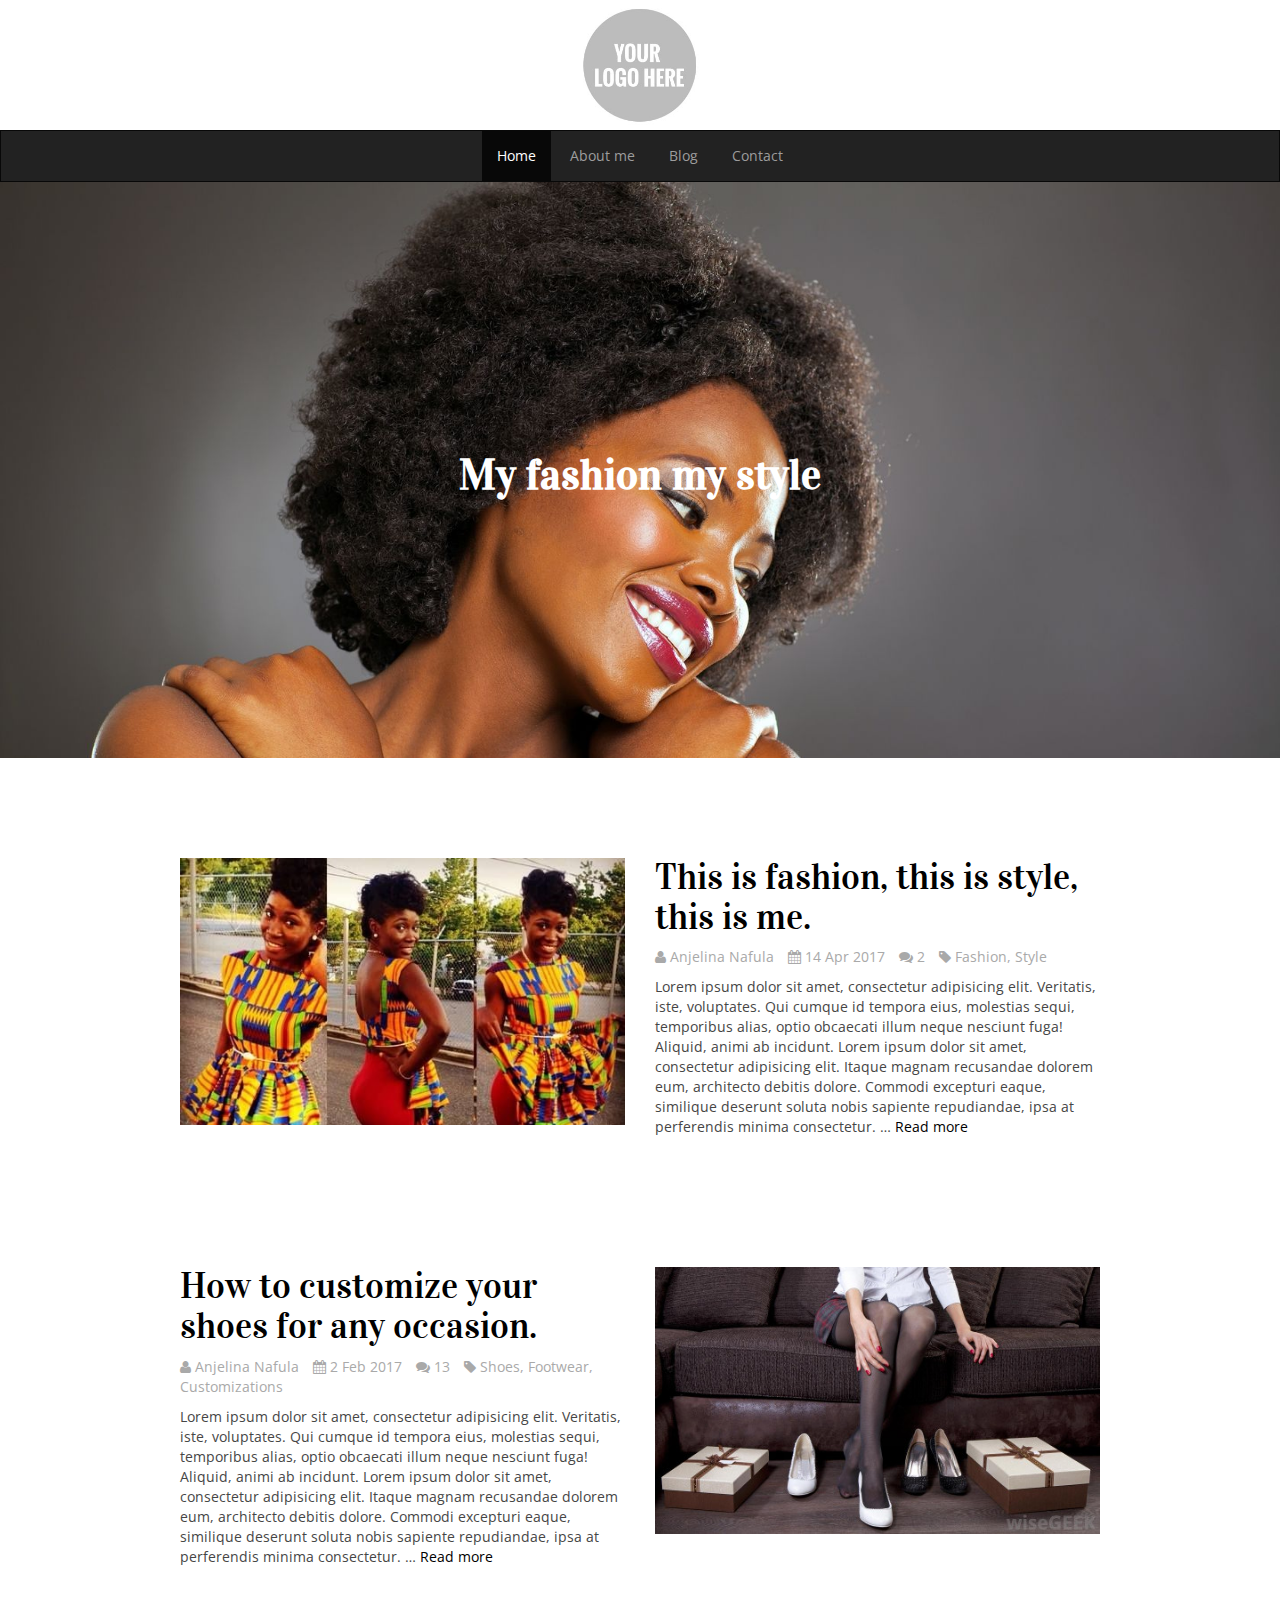
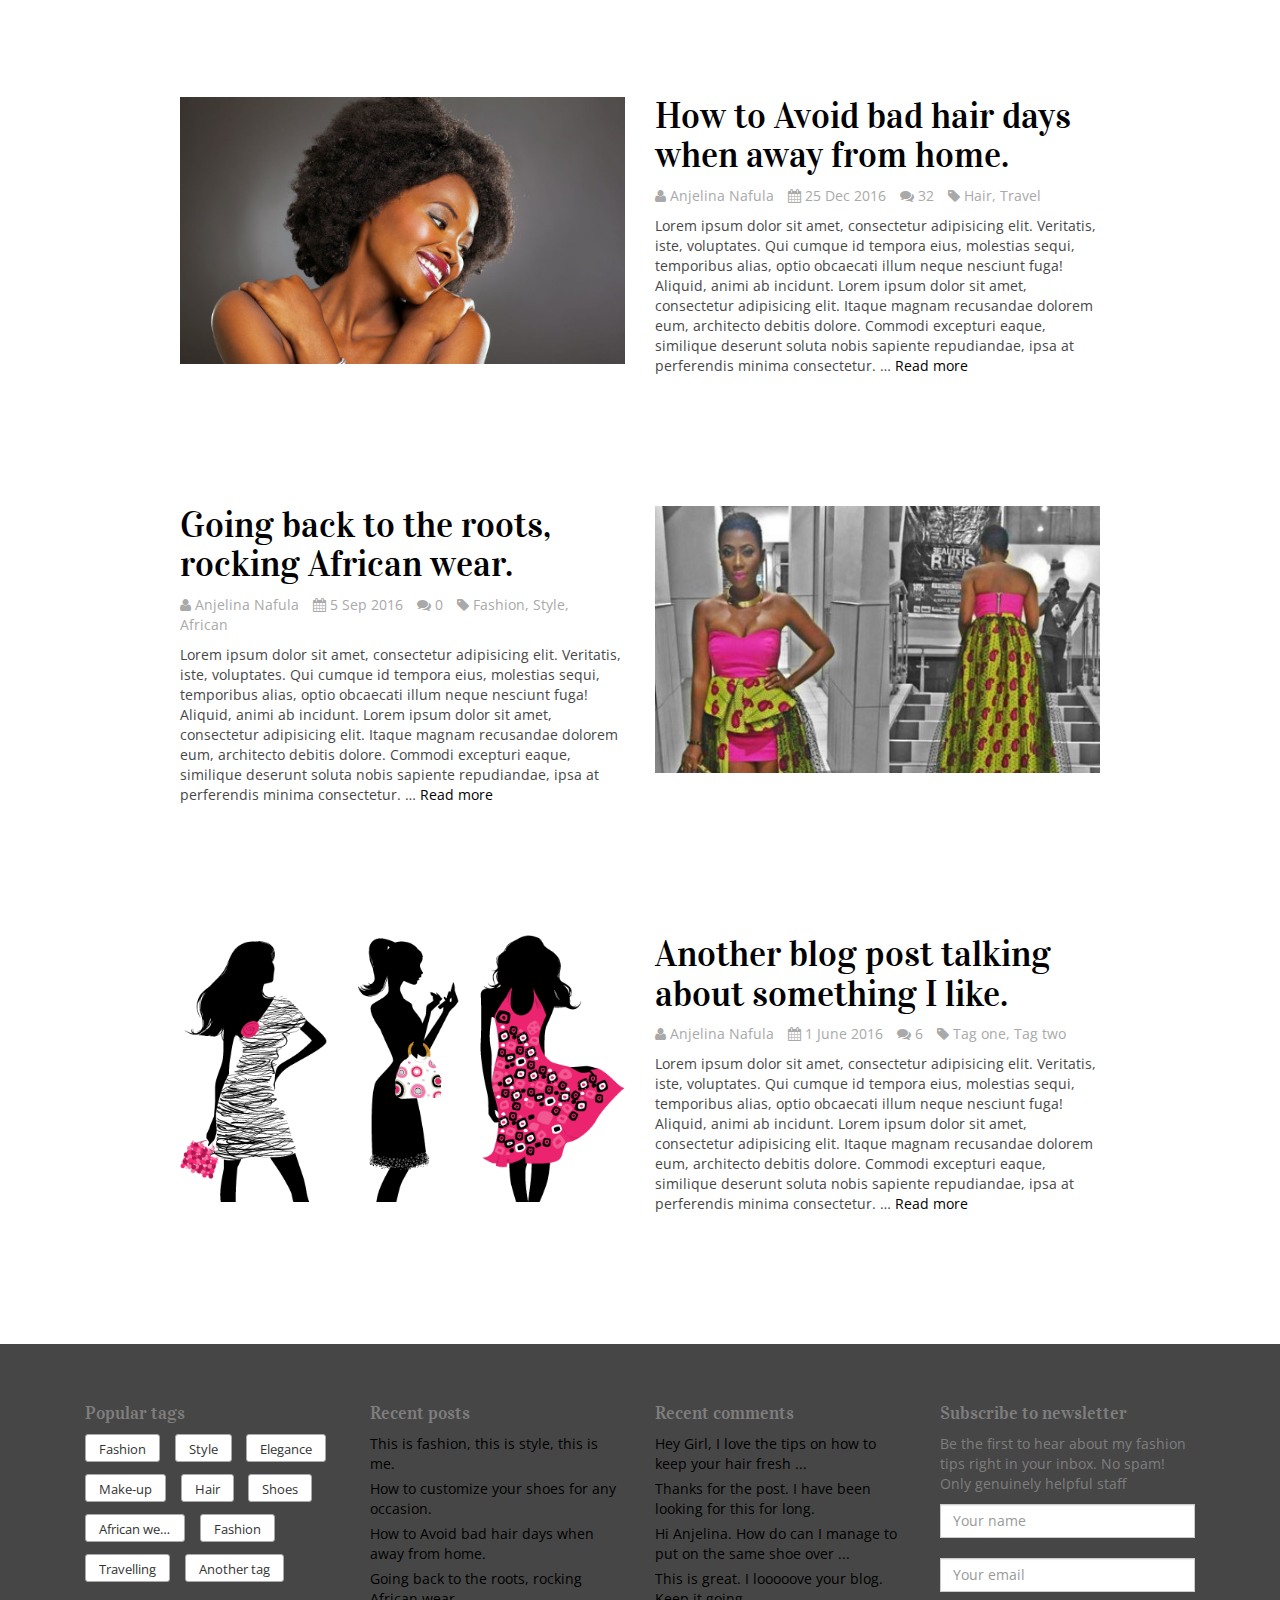
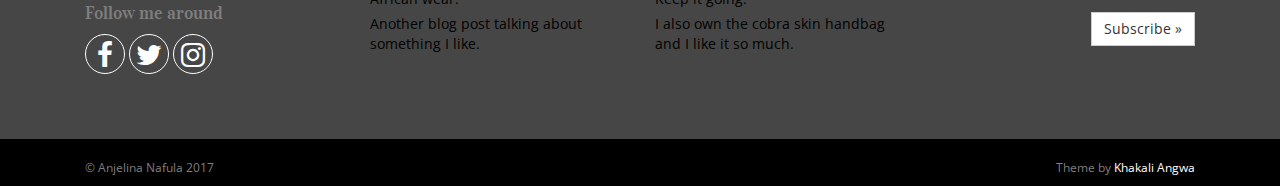
==== index.html @ a360eb1c "First commit" ====
<!DOCTYPE html>
<html>
<head>

	<meta http-equiv="Content-Type" content="text/html" charset="utf-8">
	<meta charset="utf-8">
	<meta name="viewport" content="width=device-width, initial-scale=1">

	<title>Fashion template</title>

	<!-- Bootstrap minified css -->
	<link rel="stylesheet" type="text/css" href="assets/css/bootstrap.min.css">

	<!-- FontAwesome css -->
	<link rel="stylesheet" type="text/css" href="assets/css/font-awesome/css/font-awesome.min.css">
	
	<!-- My custom css -->
	<link rel="stylesheet" type="text/css" href="assets/css/custom.css">

	<!-- Google fonts -->
	<link href="https://fonts.googleapis.com/css?family=Open+Sans|Vidaloka" rel="stylesheet">
	
		
</head>
<body>
	
	
	<!--===============================
	=           Header            =
	================================-->
	
	<header class="site-header" role="banner">

		<!--==================================
		=            Upper header            =
		===================================-->
		
		<div class="container">
			<div class="col-md-4 col-md-offset-4 text-center">
				<img src="assets/images/yourlogohere.jpg" height="130">
			</div>
		</div>
		
		<!--====  End of Upper header  ====-->
		
		
		<!-- NAV BAR -->
		<nav class="navbar navbar-inverse" role="navigation">
		  <div class="container-fluid">
		    <!-- Brand and toggle get grouped for better mobile display -->
		    <div class="navbar-header">
		      <button type="button" class="navbar-toggle" data-toggle="collapse" data-target="#bs-example-navbar-collapse-1">
		        <span class="sr-only">Toggle navigation</span>
		        <span class="icon-bar"></span>
		        <span class="icon-bar"></span>
		        <span class="icon-bar"></span>
		      </button>
		    </div>

		    <!-- Collect the nav links, forms, and other content for toggling -->
		    <div class="collapse navbar-collapse" id="bs-example-navbar-collapse-1">
		      <ul class="nav navbar-nav">
		        <li class="active"><a href="index.html">Home</a></li>
		        <li><a href="about.html">About me</a></li>
		        <li><a href="blog.html">Blog</a></li>
		        <li><a href="contact.html">Contact</a></li>
		      </ul>
		    </div><!-- /.navbar-collapse -->
		  </div><!-- /.container-fluid -->
		</nav> <!-- navbar-wrapper -->

	</header>
	
	<!--====  End of Header  ====-->


	<!--==========================
	=            Hero            =
	===========================-->
	
	<section id="hero" data-type="background" data-speed="3">
		<h1 class="text-center">My fashion my style</h1>
	</section>
	
	<!--====  End of Hero  ====-->
	

	
	<!--==================================
	=            main content            =
	===================================-->
	
	<main>
		<div class="container">
			<div class="col-md-10 col-md-offset-1">

				<div class="row post-excerpt">
					<div class="col-md-6 post-thumbnail">
						<a href="post.html"><img src="assets/images/2.jpg" class="img-responsive"></a>
					</div>
					<div class="col-md-6">
						<h1><a href="post.html">This is fashion, this is style, this is me.</a></h1>
						<span class="post-meta">
							<span class="meta-entry"><i class="fa fa-user"></i> Anjelina Nafula</span>
							<span class="meta-entry"><i class="fa fa-calendar"></i> 14 Apr 2017</span>
							<span class="meta-entry"><i class="fa fa-comments"></i> 2</span>
							<span class="meta-entry"><i class="fa fa-tag"></i> Fashion, Style</span>
						</span>
						<p>Lorem ipsum dolor sit amet, consectetur adipisicing elit. Veritatis, iste, voluptates. Qui cumque id tempora eius, molestias sequi, temporibus alias, optio obcaecati illum neque nesciunt fuga! Aliquid, animi ab incidunt. Lorem ipsum dolor sit amet, consectetur adipisicing elit. Itaque magnam recusandae dolorem eum, architecto debitis dolore. Commodi excepturi eaque, similique deserunt soluta nobis sapiente repudiandae, ipsa at perferendis minima consectetur. &hellip; <a href="post.html">Read more</a></p>
					</div>
				</div> <!-- end .post-excerpt -->
				
				<div class="row post-excerpt">
					<div class="col-md-6">
						<h1><a href="post.html">How to customize your shoes for any occasion.</a></h1>
						<span class="post-meta">
							<span class="meta-entry"><i class="fa fa-user"></i> Anjelina Nafula</span>
							<span class="meta-entry"><i class="fa fa-calendar"></i> 2 Feb 2017</span>
							<span class="meta-entry"><i class="fa fa-comments"></i> 13</span>
							<span class="meta-entry"><i class="fa fa-tag"></i> Shoes, Footwear, Customizations</span>
						</span>
						<p>Lorem ipsum dolor sit amet, consectetur adipisicing elit. Veritatis, iste, voluptates. Qui cumque id tempora eius, molestias sequi, temporibus alias, optio obcaecati illum neque nesciunt fuga! Aliquid, animi ab incidunt. Lorem ipsum dolor sit amet, consectetur adipisicing elit. Itaque magnam recusandae dolorem eum, architecto debitis dolore. Commodi excepturi eaque, similique deserunt soluta nobis sapiente repudiandae, ipsa at perferendis minima consectetur. &hellip; <a href="post.html">Read more</a></p>
					</div>
					<div class="col-md-6 post-thumbnail">
						<a href="post.html"><img src="assets/images/shoes.jpg" class="img-responsive"></a>
					</div>
				</div> <!-- end .post-excerpt -->
				
				<div class="row post-excerpt">
					<div class="col-md-6 post-thumbnail">
						<a href="post.html"><img src="assets/images/3.jpg" class="img-responsive"></a>
					</div>
					<div class="col-md-6">
						<h1><a href="post.html">How to Avoid bad hair days when away from home.</a></h1>
						<span class="post-meta">
							<span class="meta-entry"><i class="fa fa-user"></i> Anjelina Nafula</span>
							<span class="meta-entry"><i class="fa fa-calendar"></i> 25 Dec 2016</span>
							<span class="meta-entry"><i class="fa fa-comments"></i> 32</span>
							<span class="meta-entry"><i class="fa fa-tag"></i> Hair, Travel</span>
						</span>
						<p>Lorem ipsum dolor sit amet, consectetur adipisicing elit. Veritatis, iste, voluptates. Qui cumque id tempora eius, molestias sequi, temporibus alias, optio obcaecati illum neque nesciunt fuga! Aliquid, animi ab incidunt. Lorem ipsum dolor sit amet, consectetur adipisicing elit. Itaque magnam recusandae dolorem eum, architecto debitis dolore. Commodi excepturi eaque, similique deserunt soluta nobis sapiente repudiandae, ipsa at perferendis minima consectetur. &hellip; <a href="post.html">Read more</a></p>
					</div>
				</div> <!-- end .post-excerpt -->
				
				<div class="row post-excerpt">
					<div class="col-md-6">
						<h1><a href="post.html">Going back to the roots, rocking African wear.</a></h1>
						<span class="post-meta">
							<span class="meta-entry"><i class="fa fa-user"></i> Anjelina Nafula</span>
							<span class="meta-entry"><i class="fa fa-calendar"></i> 5 Sep 2016</span>
							<span class="meta-entry"><i class="fa fa-comments"></i> 0</span>
							<span class="meta-entry"><i class="fa fa-tag"></i> Fashion, Style, African</span>
						</span>
						<p>Lorem ipsum dolor sit amet, consectetur adipisicing elit. Veritatis, iste, voluptates. Qui cumque id tempora eius, molestias sequi, temporibus alias, optio obcaecati illum neque nesciunt fuga! Aliquid, animi ab incidunt. Lorem ipsum dolor sit amet, consectetur adipisicing elit. Itaque magnam recusandae dolorem eum, architecto debitis dolore. Commodi excepturi eaque, similique deserunt soluta nobis sapiente repudiandae, ipsa at perferendis minima consectetur. &hellip; <a href="post.html">Read more</a></p>
					</div>
					<div class="col-md-6 post-thumbnail">
						<a href="post.html"><img src="assets/images/african-fashion.jpg" class="img-responsive"></a>
					</div>
				</div> <!-- end .post-excerpt -->
				
				<div class="row post-excerpt">
					<div class="col-md-6 post-thumbnail">
						<a href="post.html"><img src="assets/images/fashion.png" class="img-responsive"></a>
					</div>
					<div class="col-md-6">
						<h1><a href="post.html">Another blog post talking about something I like.</a></h1>
						<span class="post-meta">
							<span class="meta-entry"><i class="fa fa-user"></i> Anjelina Nafula</span>
							<span class="meta-entry"><i class="fa fa-calendar"></i> 1 June 2016</span>
							<span class="meta-entry"><i class="fa fa-comments"></i> 6</span>
							<span class="meta-entry"><i class="fa fa-tag"></i> Tag one, Tag two</span>
						</span>
						<p>Lorem ipsum dolor sit amet, consectetur adipisicing elit. Veritatis, iste, voluptates. Qui cumque id tempora eius, molestias sequi, temporibus alias, optio obcaecati illum neque nesciunt fuga! Aliquid, animi ab incidunt. Lorem ipsum dolor sit amet, consectetur adipisicing elit. Itaque magnam recusandae dolorem eum, architecto debitis dolore. Commodi excepturi eaque, similique deserunt soluta nobis sapiente repudiandae, ipsa at perferendis minima consectetur. &hellip; <a href="post.html">Read more</a></p>
					</div>
				</div> <!-- end .post-excerpt -->
				
			</div>
		</div>
	</main>
	
	<!--====  End of main content  ====-->
	
	

	<!--============================
	=            Footer            =
	=============================-->
	
	<footer id="footer">
		<section id="footer-upper">
			<div class="container">
				<div class="col-md-3">
					<h4>Popular tags</h4>

					<div class="tagcloud04">
						<ul>
							<li><a href="#">Fashion</a><span>168</span></li>
							<li><a href="#">Style</a><span>158</span></li>
							<li><a href="#">Elegance</a><span>90</span></li>
							<li><a href="#">Make-up</a><span>15</span></li>
							<li><a href="#">Hair</a><span>20</span></li>
							<li><a href="#">Shoes</a><span>6</span></li>
							<li><a href="#">African wear</a><span>30</span></li>
							<li><a href="#">Fashion</a><span>18</span></li>
							<li><a href="#">Travelling</a><span>11</span></li>
							
							<li><a href="#">Another tag</a><span>20</span></li>
						</ul>
					</div>
					<div class="social-icons">
						<h4>Follow me around</h4>
						<ul>
					        <li><a href="#"><i class="fa fa-facebook circle-icon fa-2x"></i></a></li>
					        <li><a href="#"><i class="fa fa-twitter circle-icon fa-2x"></i></a></li>
							<li><a href="#"><i class="fa fa-instagram circle-icon fa-2x"></i></a></li>
						</ul>
					</div>
					
				</div>
				<div class="col-md-3">
					<h4>Recent posts</h4>
					<ul>
						<li><a href="post.html">This is fashion, this is style, this is me.</a></li>
						<li><a href="post.html">How to customize your shoes for any occasion.</a></li>
						<li><a href="post.html">How to Avoid bad hair days when away from home.</a></li>
						<li><a href="post.html">Going back to the roots, rocking African wear.</a></li>
						<li><a href="post.html">Another blog post talking about something I like.</a></li>
					</ul>
				</div>
				<div class="col-md-3">
					<h4>Recent comments</h4>
					<ul>
						<li><a href="post.html">Hey Girl, I love the tips on how to keep your hair fresh ...</a></li>
						<li><a href="post.html">Thanks for the post. I have been looking for this for long.</a></li>
						<li><a href="post.html">Hi Anjelina. How do can I manage to put on the same shoe over ...</a></li>
						<li><a href="post.html">This is great. I looooove your blog. Keep it going.</a></li>
						<li><a href="post.html">I also own the cobra skin handbag and I like it so much.</a></li>
					</ul>
				</div>
				<div class="col-md-3">
					<h4>Subscribe to newsletter</h4>
					<p class="">Be the first to hear about my fashion tips right in your inbox. No spam! Only genuinely helpful staff</p>
					<form>
						<input type="text" class="form-control" placeholder="Your name" name="">
						<br>
						<input type="text" class="form-control" placeholder="Your email" name="">
						<br>
						<button class="pull-right btn btn-default">Subscribe &raquo;</button>
					</form>
				</div>
			</div>
		</section>
		<section id="footer-lower">
			<div class="container">

				<div class="col-md-3">
					<p class="small">&copy; Anjelina Nafula 2017</p>
				</div>
				<div class="col-md-3 col-md-offset-6">
					<p class="small pull-right">Theme by <a href="http://www.khakali.com" target="_new">Khakali Angwa</a></p>
				</div>
				
		</div>
		</section>
		
	</footer>
	
	<!--====  End of Footer  ====-->


	
	<!-- Minified JQuery -->
	<script type="text/javascript" src="assets/js/jquery.js" ></script>

	<!-- Minified Bootstrap js -->
	<script type="text/javascript" src="assets/js/bootstrap.min.js" ></script>

	<!-- Main js file -->
	<script type="text/javascript" src="assets/js/main.js" ></script>

</body>
</html>
---- assets/css/custom.css ----
body{
	font-family: 'Open Sans', sans-serif;
	color: #464646;
}
h1, h2, h3, h4, h5{
	font-family: 'Vidaloka', serif;
}
a{
	color: #000;
}
a:hover{
	color: #7F7E7E;
}
footer{
	//background: #000;
	
	color: #7F7E7E;
}
footer ul{
	list-style: none;
	padding-left: 0; 
}
footer ul li{
	margin-bottom: 5px;
}
.navbar{
	border-radius: 0;
	margin-bottom: 0;
}
.navbar-nav {
    width: 100%;
    text-align: center;
   }

 .navbar-nav li{
      float: none;
      display: inline-block;
 }
 #hero{
 	background: url('../images/black-woman-smiling.jpg');
	background-size: cover;
	padding: 250px 0;
	margin-bottom: 100px;
 }
 #hero h1, #hero-page h1{
 	color: #fff;
 	font-weight: 600;
 	font-size: 3em;
 }
 #hero-page{
 	padding: 80px;
 	background: url('../images/black-woman-smiling2.jpg');
	background-size: cover;
	margin-bottom: 100px;
 }
 .form-control, .btn{
 	border-radius: 0;
 }
 .post-excerpt, .post-thumbnail{
 	//max-height: 300px;
 }
 .post-thumbnail a img{
 	//height: 100%;
 }
 .post-excerpt h1{
 	margin-top: 0;
 }
 .post-meta{
 	margin-bottom: 10px;
 	display: block;
 	color: darkgray;
 }
 .single-post-meta .post-meta span{
	display: block;
	text-decoration: italic;
}
.single-post-meta{
	margin-top: 150px;
 }
 .meta-entry{
 	margin-right: 10px;
 }
 .post-excerpt{
 	margin-bottom: 120px;
 }
 #footer-upper{
 	background: #464646;
 	padding: 50px 0;
 } 
 #footer-upper a:hover{
 	//color: #fff;
 }

 #footer-lower{
 	padding-top: 20px;
 	background: #000000;
 }
 #footer-lower a{
 	color: #fff;
 }

/*----------  Tag cloud css  ----------*/
.tagcloud04 ul {
	margin: 0;
	padding: 0;
	list-style: none;
}
.tagcloud04 ul li {
	position: relative;
	display: inline-block;
	margin: 0 .75em .5em 0;
	padding: 0;
}
.tagcloud04 ul li a {
	position: relative;
	display: inline-block;
	max-width: 100px;
	height: 28px;
	line-height: 28px;
	padding: 0 1em;
	background: #fff;
	border: 1px solid #aaa;
	border-radius: 3px;
	word-wrap: normal;
	white-space: nowrap;
	text-overflow: ellipsis;
	overflow: hidden;
	color: #333;
	font-size: 13px;
	text-decoration: none;
	-webkit-transition: .2s;
	transition: .2s;
}
.tagcloud04 ul li span {
	position: absolute;
	top: 0;
	right: -10px;
	z-index: 2;
	width: 28px;
	height: 28px;
	line-height: 28px;
	background-color: #000;
	border: 1px solid #000;
	border-radius: 100%;
	color: #fff;
	font-size: 13px;
	text-align: center;
	opacity: 0;
	-webkit-transition: .2s;
	transition: .2s;
	-webkit-transform: scale(.4);
	transform: scale(.4);
}
.tagcloud04 ul li span::after {
	position: absolute;
	top: 50%;
	left: -8px;
	content: '';
	width: 0;
	height: 0;
	margin-top: -7px;
	border-color: transparent #000 transparent transparent;
	border-style: solid;
	border-width: 7px 14px 7px 0;
}
.tagcloud04 ul li a:hover {
	border: 1px solid #000;
	color: #000;
}
.tagcloud04 ul li:hover span {
	right: -26px;
	opacity: 1;
	-webkit-transform: scale(1);
	transform: scale(1);
}
.social-icons li{
	display: inline-block;
	//font-size: 1.5em;
}
.social-icons li a{
	color: #fff;
	//line-height: 30px;
}
.social-icons a{
	border: solid 1px #fff;
	display: block;
	padding: 2px;
	width: 40px;
	height: 40px;
	line-height: 45px;
	text-align: center;
	border-radius: 50%
}

#contact-form .form-control{
	margin-bottom: 10px;
}
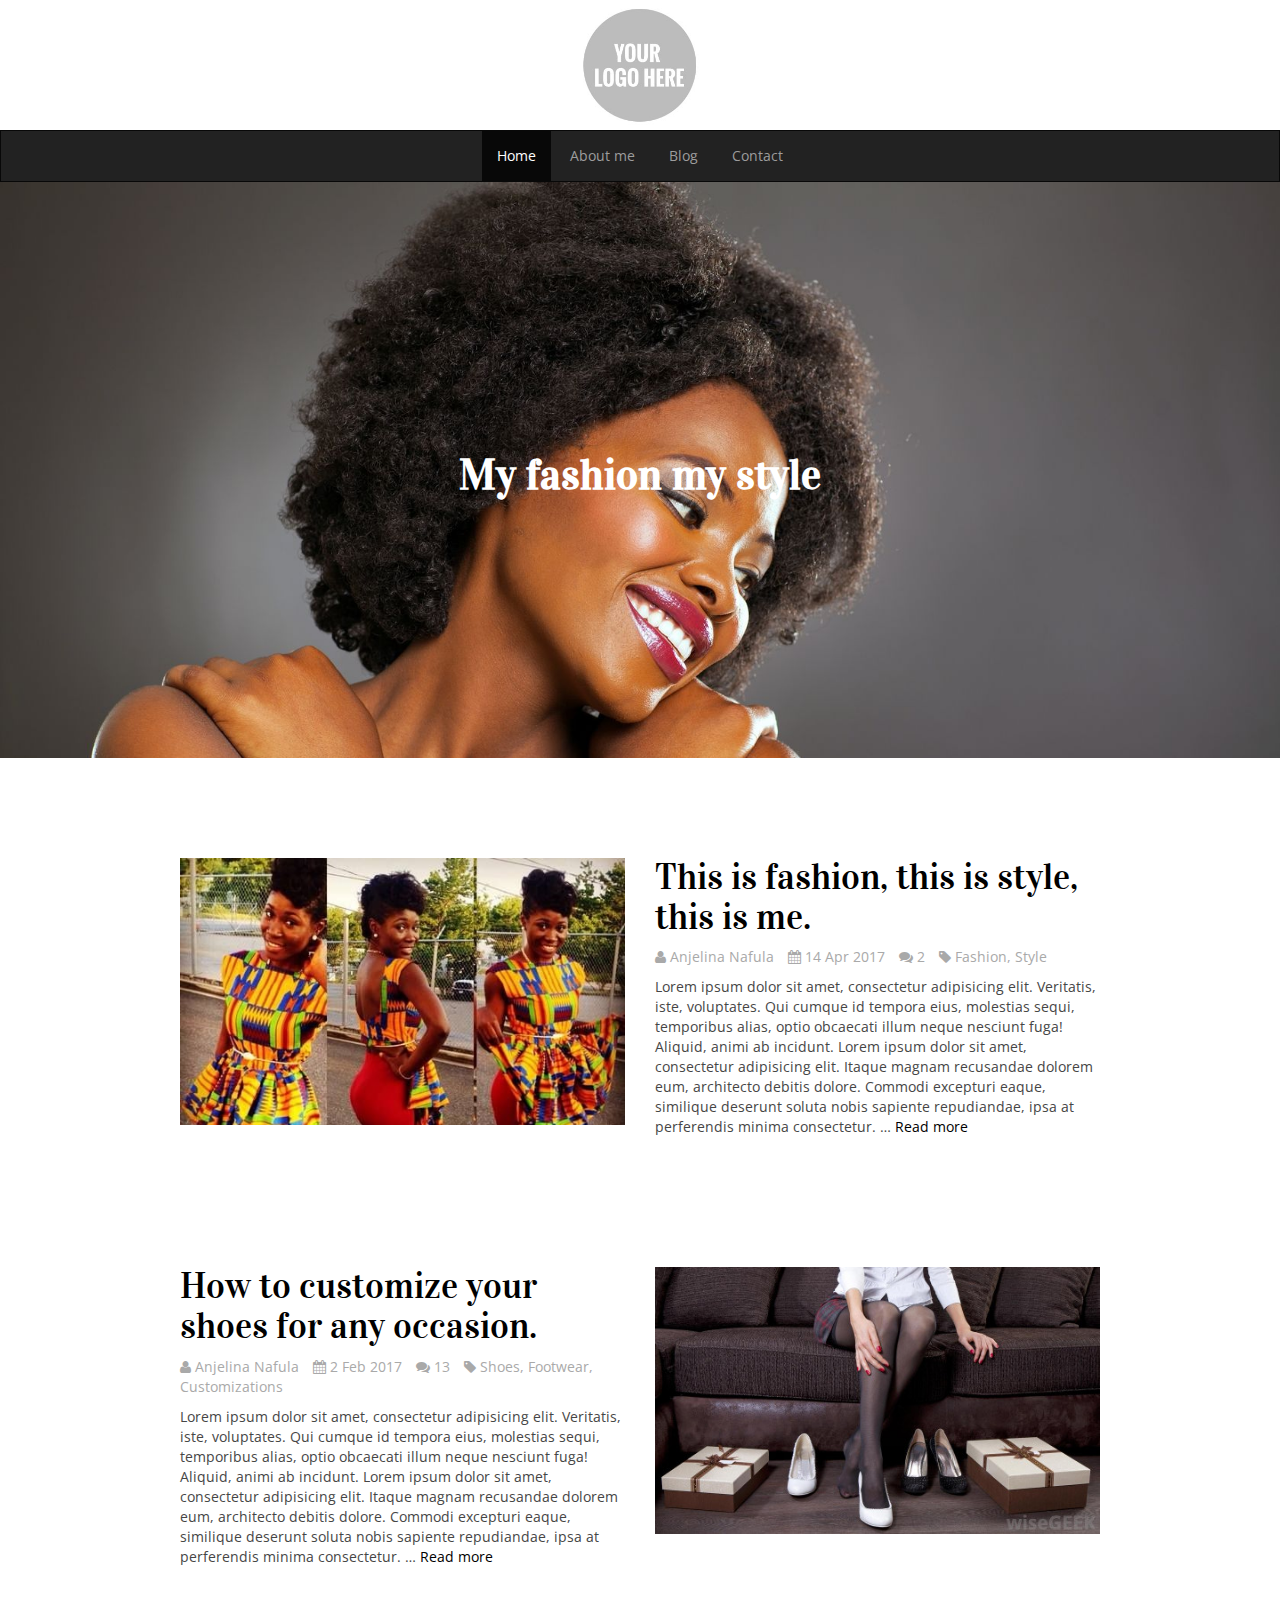
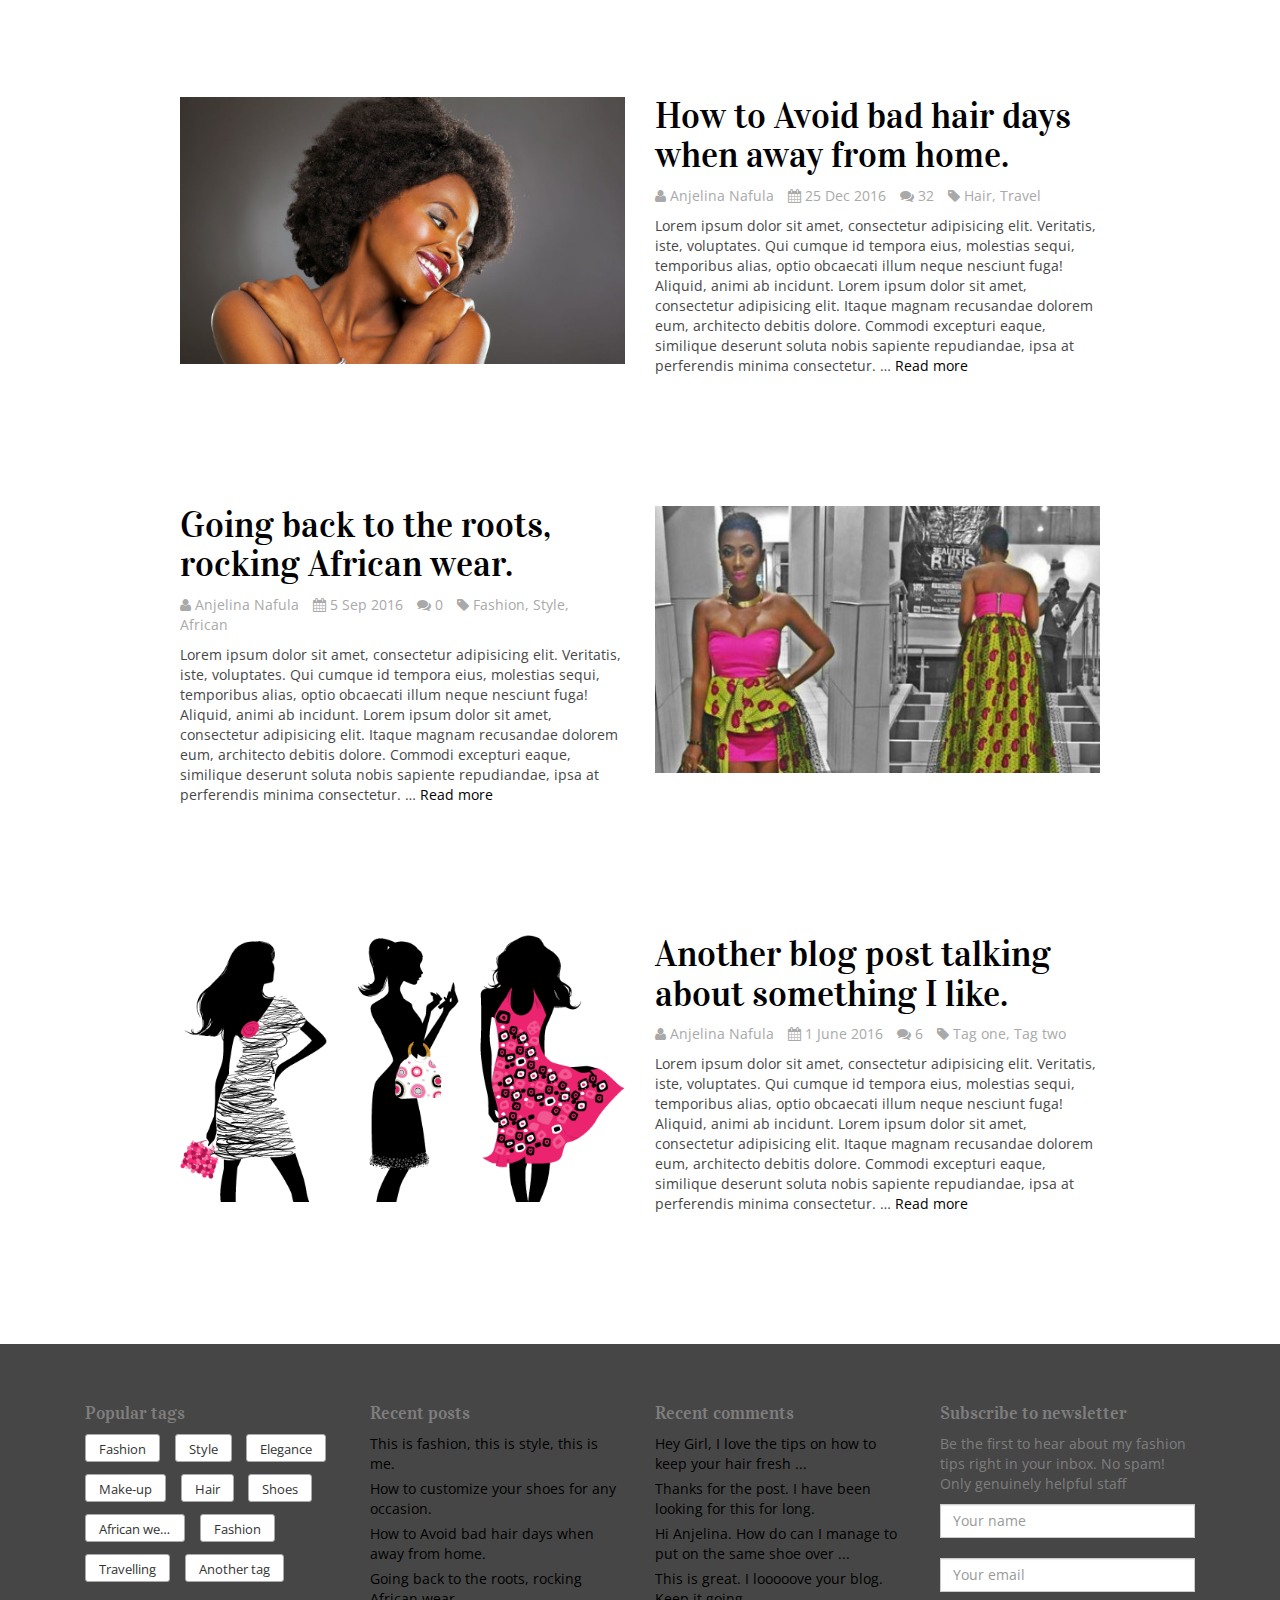
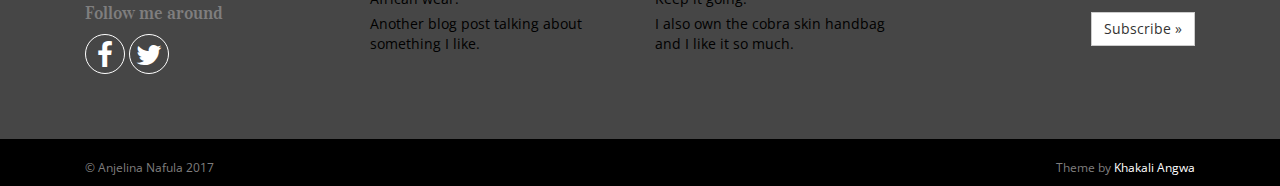
==== commit 1a84312a: "Updated fies" ====
--- a/index.html
+++ b/index.html
@@ -37,7 +37,7 @@
 		
 		<div class="container">
 			<div class="col-md-4 col-md-offset-4 text-center">
-				<img src="assets/images/yourlogohere.jpg" height="130">
+				<a href="index.html"><img src="assets/images/yourlogohere.jpg" height="130"></a>
 			</div>
 		</div>
 		
@@ -212,7 +212,6 @@
 						<ul>
 					        <li><a href="#"><i class="fa fa-facebook circle-icon fa-2x"></i></a></li>
 					        <li><a href="#"><i class="fa fa-twitter circle-icon fa-2x"></i></a></li>
-							<li><a href="#"><i class="fa fa-instagram circle-icon fa-2x"></i></a></li>
 						</ul>
 					</div>
 					
--- a/assets/css/custom.css
+++ b/assets/css/custom.css
@@ -22,6 +22,9 @@
 }
 footer ul li{
 	margin-bottom: 5px;
+}
+img{
+	max-width: 100%;
 }
 .navbar{
 	border-radius: 0;
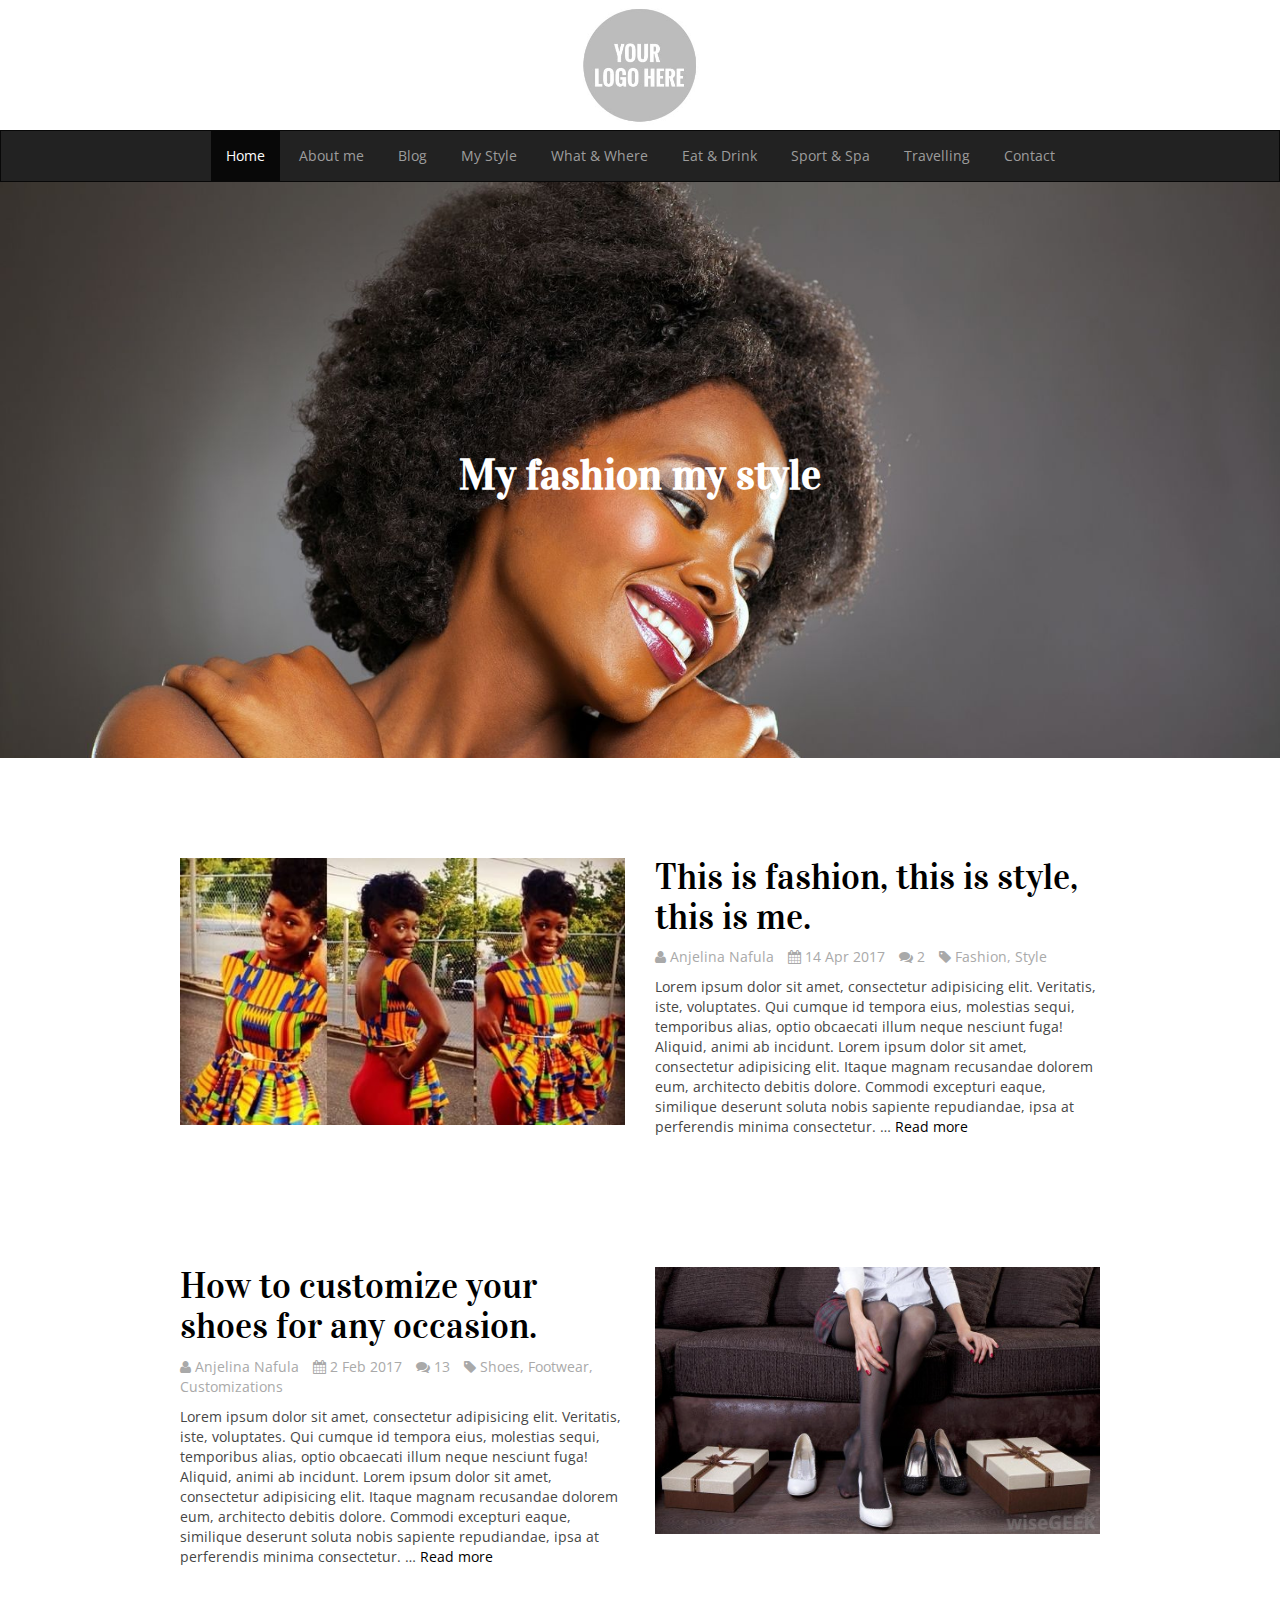
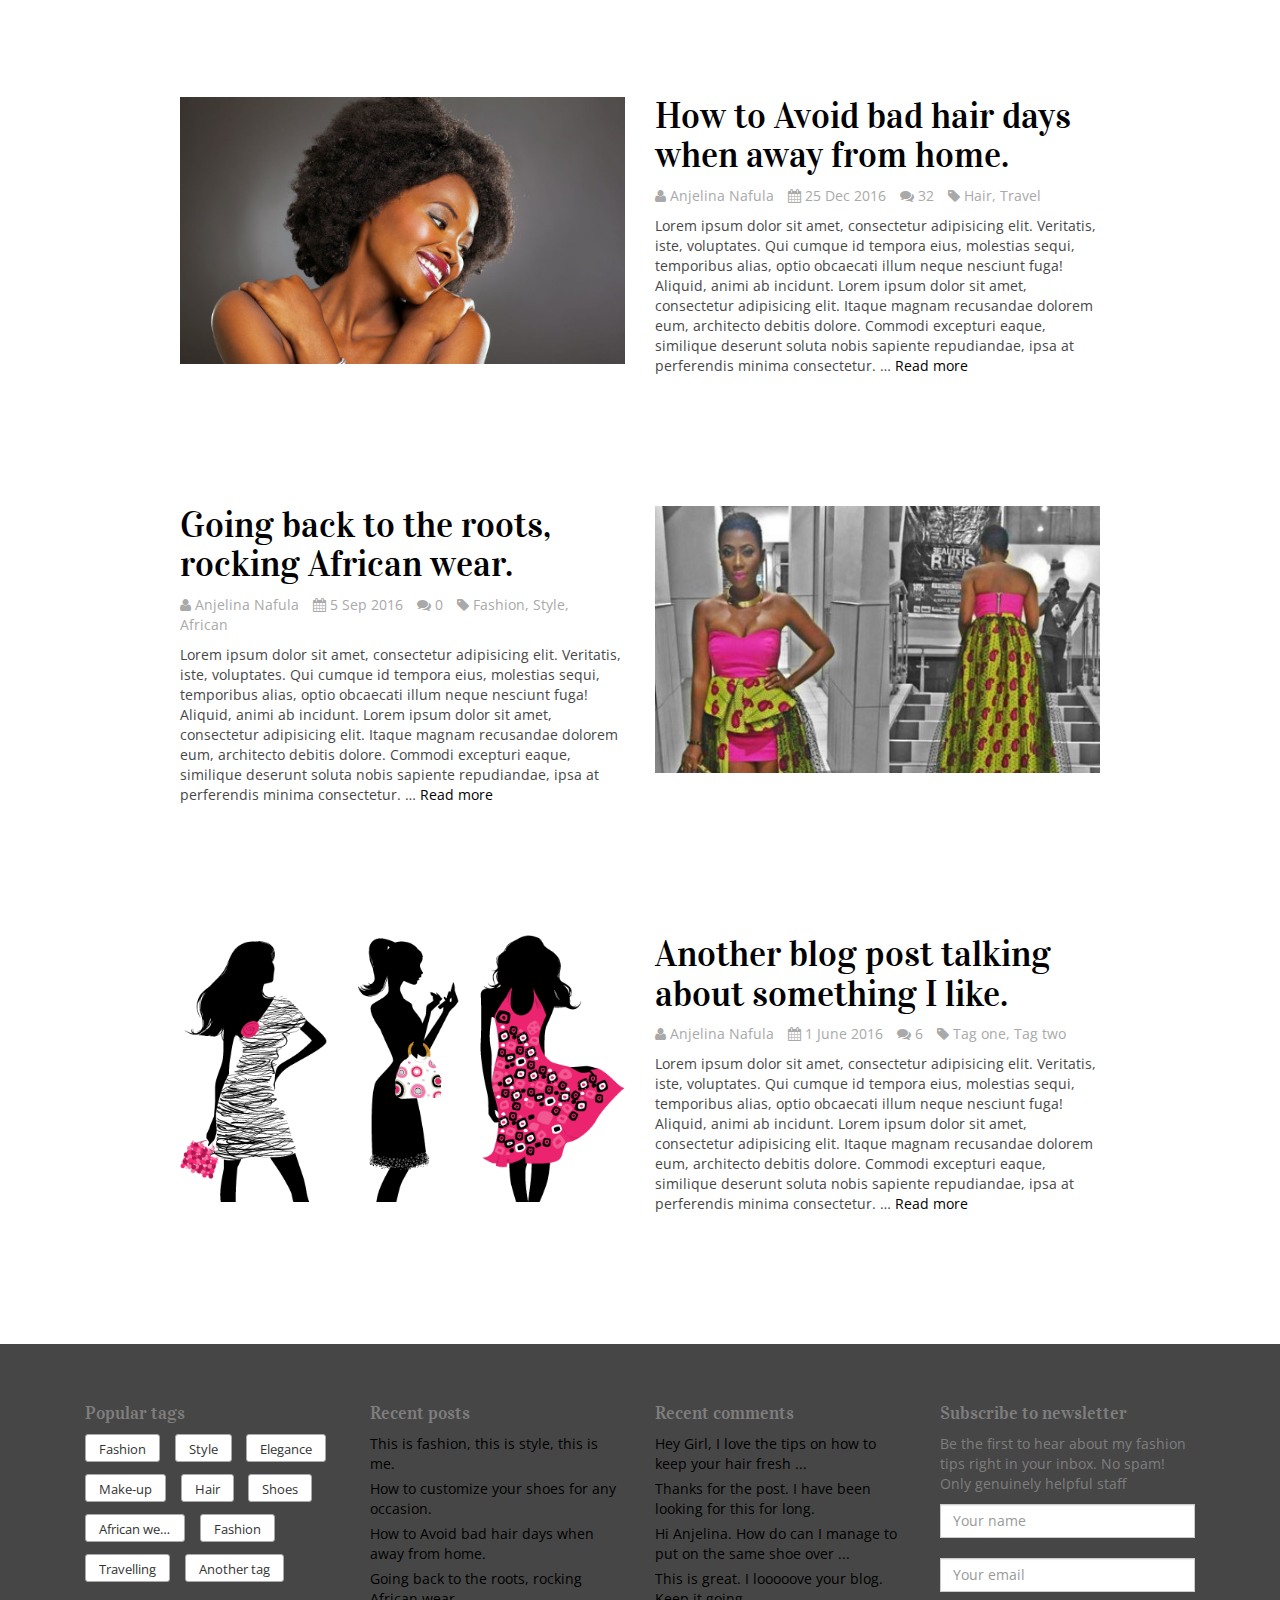
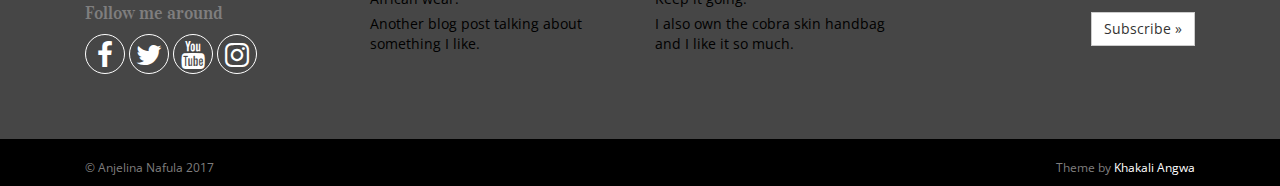
==== commit 7d256a65: "Updated files" ====
--- a/index.html
+++ b/index.html
@@ -37,7 +37,7 @@
 		
 		<div class="container">
 			<div class="col-md-4 col-md-offset-4 text-center">
-				<a href="index.html"><img src="assets/images/yourlogohere.jpg" height="130"></a>
+				<a href="index.php"><img src="assets/images/yourlogohere.jpg" height="130"></a>
 			</div>
 		</div>
 		
@@ -60,10 +60,15 @@
 		    <!-- Collect the nav links, forms, and other content for toggling -->
 		    <div class="collapse navbar-collapse" id="bs-example-navbar-collapse-1">
 		      <ul class="nav navbar-nav">
-		        <li class="active"><a href="index.html">Home</a></li>
-		        <li><a href="about.html">About me</a></li>
-		        <li><a href="blog.html">Blog</a></li>
-		        <li><a href="contact.html">Contact</a></li>
+		        <li class="active"><a href="index.php">Home</a></li>
+		        <li><a href="about.php">About me</a></li>
+		        <li><a href="blog.php">Blog</a></li>
+		        <li><a href="page.php">My Style</a></li>
+		        <li><a href="page.php">What & Where</a></li>
+		        <li><a href="page.php">Eat & Drink</a></li>
+		        <li><a href="page.php">Sport & Spa</a></li>
+		        <li><a href="page.php">Travelling</a></li>
+		        <li><a href="contact.php">Contact</a></li>
 		      </ul>
 		    </div><!-- /.navbar-collapse -->
 		  </div><!-- /.container-fluid -->
@@ -73,7 +78,6 @@
 	
 	<!--====  End of Header  ====-->
 
-
 	<!--==========================
 	=            Hero            =
 	===========================-->
@@ -96,81 +100,81 @@
 
 				<div class="row post-excerpt">
 					<div class="col-md-6 post-thumbnail">
-						<a href="post.html"><img src="assets/images/2.jpg" class="img-responsive"></a>
-					</div>
-					<div class="col-md-6">
-						<h1><a href="post.html">This is fashion, this is style, this is me.</a></h1>
+						<a href="post.php"><img src="assets/images/2.jpg" class="img-responsive"></a>
+					</div>
+					<div class="col-md-6">
+						<h1><a href="post.php">This is fashion, this is style, this is me.</a></h1>
 						<span class="post-meta">
 							<span class="meta-entry"><i class="fa fa-user"></i> Anjelina Nafula</span>
 							<span class="meta-entry"><i class="fa fa-calendar"></i> 14 Apr 2017</span>
 							<span class="meta-entry"><i class="fa fa-comments"></i> 2</span>
 							<span class="meta-entry"><i class="fa fa-tag"></i> Fashion, Style</span>
 						</span>
-						<p>Lorem ipsum dolor sit amet, consectetur adipisicing elit. Veritatis, iste, voluptates. Qui cumque id tempora eius, molestias sequi, temporibus alias, optio obcaecati illum neque nesciunt fuga! Aliquid, animi ab incidunt. Lorem ipsum dolor sit amet, consectetur adipisicing elit. Itaque magnam recusandae dolorem eum, architecto debitis dolore. Commodi excepturi eaque, similique deserunt soluta nobis sapiente repudiandae, ipsa at perferendis minima consectetur. &hellip; <a href="post.html">Read more</a></p>
-					</div>
-				</div> <!-- end .post-excerpt -->
-				
-				<div class="row post-excerpt">
-					<div class="col-md-6">
-						<h1><a href="post.html">How to customize your shoes for any occasion.</a></h1>
+						<p>Lorem ipsum dolor sit amet, consectetur adipisicing elit. Veritatis, iste, voluptates. Qui cumque id tempora eius, molestias sequi, temporibus alias, optio obcaecati illum neque nesciunt fuga! Aliquid, animi ab incidunt. Lorem ipsum dolor sit amet, consectetur adipisicing elit. Itaque magnam recusandae dolorem eum, architecto debitis dolore. Commodi excepturi eaque, similique deserunt soluta nobis sapiente repudiandae, ipsa at perferendis minima consectetur. &hellip; <a href="post.php">Read more</a></p>
+					</div>
+				</div> <!-- end .post-excerpt -->
+				
+				<div class="row post-excerpt">
+					<div class="col-md-6">
+						<h1><a href="post.php">How to customize your shoes for any occasion.</a></h1>
 						<span class="post-meta">
 							<span class="meta-entry"><i class="fa fa-user"></i> Anjelina Nafula</span>
 							<span class="meta-entry"><i class="fa fa-calendar"></i> 2 Feb 2017</span>
 							<span class="meta-entry"><i class="fa fa-comments"></i> 13</span>
 							<span class="meta-entry"><i class="fa fa-tag"></i> Shoes, Footwear, Customizations</span>
 						</span>
-						<p>Lorem ipsum dolor sit amet, consectetur adipisicing elit. Veritatis, iste, voluptates. Qui cumque id tempora eius, molestias sequi, temporibus alias, optio obcaecati illum neque nesciunt fuga! Aliquid, animi ab incidunt. Lorem ipsum dolor sit amet, consectetur adipisicing elit. Itaque magnam recusandae dolorem eum, architecto debitis dolore. Commodi excepturi eaque, similique deserunt soluta nobis sapiente repudiandae, ipsa at perferendis minima consectetur. &hellip; <a href="post.html">Read more</a></p>
-					</div>
-					<div class="col-md-6 post-thumbnail">
-						<a href="post.html"><img src="assets/images/shoes.jpg" class="img-responsive"></a>
-					</div>
-				</div> <!-- end .post-excerpt -->
-				
-				<div class="row post-excerpt">
-					<div class="col-md-6 post-thumbnail">
-						<a href="post.html"><img src="assets/images/3.jpg" class="img-responsive"></a>
-					</div>
-					<div class="col-md-6">
-						<h1><a href="post.html">How to Avoid bad hair days when away from home.</a></h1>
+						<p>Lorem ipsum dolor sit amet, consectetur adipisicing elit. Veritatis, iste, voluptates. Qui cumque id tempora eius, molestias sequi, temporibus alias, optio obcaecati illum neque nesciunt fuga! Aliquid, animi ab incidunt. Lorem ipsum dolor sit amet, consectetur adipisicing elit. Itaque magnam recusandae dolorem eum, architecto debitis dolore. Commodi excepturi eaque, similique deserunt soluta nobis sapiente repudiandae, ipsa at perferendis minima consectetur. &hellip; <a href="post.php">Read more</a></p>
+					</div>
+					<div class="col-md-6 post-thumbnail">
+						<a href="post.php"><img src="assets/images/shoes.jpg" class="img-responsive"></a>
+					</div>
+				</div> <!-- end .post-excerpt -->
+				
+				<div class="row post-excerpt">
+					<div class="col-md-6 post-thumbnail">
+						<a href="post.php"><img src="assets/images/3.jpg" class="img-responsive"></a>
+					</div>
+					<div class="col-md-6">
+						<h1><a href="post.php">How to Avoid bad hair days when away from home.</a></h1>
 						<span class="post-meta">
 							<span class="meta-entry"><i class="fa fa-user"></i> Anjelina Nafula</span>
 							<span class="meta-entry"><i class="fa fa-calendar"></i> 25 Dec 2016</span>
 							<span class="meta-entry"><i class="fa fa-comments"></i> 32</span>
 							<span class="meta-entry"><i class="fa fa-tag"></i> Hair, Travel</span>
 						</span>
-						<p>Lorem ipsum dolor sit amet, consectetur adipisicing elit. Veritatis, iste, voluptates. Qui cumque id tempora eius, molestias sequi, temporibus alias, optio obcaecati illum neque nesciunt fuga! Aliquid, animi ab incidunt. Lorem ipsum dolor sit amet, consectetur adipisicing elit. Itaque magnam recusandae dolorem eum, architecto debitis dolore. Commodi excepturi eaque, similique deserunt soluta nobis sapiente repudiandae, ipsa at perferendis minima consectetur. &hellip; <a href="post.html">Read more</a></p>
-					</div>
-				</div> <!-- end .post-excerpt -->
-				
-				<div class="row post-excerpt">
-					<div class="col-md-6">
-						<h1><a href="post.html">Going back to the roots, rocking African wear.</a></h1>
+						<p>Lorem ipsum dolor sit amet, consectetur adipisicing elit. Veritatis, iste, voluptates. Qui cumque id tempora eius, molestias sequi, temporibus alias, optio obcaecati illum neque nesciunt fuga! Aliquid, animi ab incidunt. Lorem ipsum dolor sit amet, consectetur adipisicing elit. Itaque magnam recusandae dolorem eum, architecto debitis dolore. Commodi excepturi eaque, similique deserunt soluta nobis sapiente repudiandae, ipsa at perferendis minima consectetur. &hellip; <a href="post.php">Read more</a></p>
+					</div>
+				</div> <!-- end .post-excerpt -->
+				
+				<div class="row post-excerpt">
+					<div class="col-md-6">
+						<h1><a href="post.php">Going back to the roots, rocking African wear.</a></h1>
 						<span class="post-meta">
 							<span class="meta-entry"><i class="fa fa-user"></i> Anjelina Nafula</span>
 							<span class="meta-entry"><i class="fa fa-calendar"></i> 5 Sep 2016</span>
 							<span class="meta-entry"><i class="fa fa-comments"></i> 0</span>
 							<span class="meta-entry"><i class="fa fa-tag"></i> Fashion, Style, African</span>
 						</span>
-						<p>Lorem ipsum dolor sit amet, consectetur adipisicing elit. Veritatis, iste, voluptates. Qui cumque id tempora eius, molestias sequi, temporibus alias, optio obcaecati illum neque nesciunt fuga! Aliquid, animi ab incidunt. Lorem ipsum dolor sit amet, consectetur adipisicing elit. Itaque magnam recusandae dolorem eum, architecto debitis dolore. Commodi excepturi eaque, similique deserunt soluta nobis sapiente repudiandae, ipsa at perferendis minima consectetur. &hellip; <a href="post.html">Read more</a></p>
-					</div>
-					<div class="col-md-6 post-thumbnail">
-						<a href="post.html"><img src="assets/images/african-fashion.jpg" class="img-responsive"></a>
-					</div>
-				</div> <!-- end .post-excerpt -->
-				
-				<div class="row post-excerpt">
-					<div class="col-md-6 post-thumbnail">
-						<a href="post.html"><img src="assets/images/fashion.png" class="img-responsive"></a>
-					</div>
-					<div class="col-md-6">
-						<h1><a href="post.html">Another blog post talking about something I like.</a></h1>
+						<p>Lorem ipsum dolor sit amet, consectetur adipisicing elit. Veritatis, iste, voluptates. Qui cumque id tempora eius, molestias sequi, temporibus alias, optio obcaecati illum neque nesciunt fuga! Aliquid, animi ab incidunt. Lorem ipsum dolor sit amet, consectetur adipisicing elit. Itaque magnam recusandae dolorem eum, architecto debitis dolore. Commodi excepturi eaque, similique deserunt soluta nobis sapiente repudiandae, ipsa at perferendis minima consectetur. &hellip; <a href="post.php">Read more</a></p>
+					</div>
+					<div class="col-md-6 post-thumbnail">
+						<a href="post.php"><img src="assets/images/african-fashion.jpg" class="img-responsive"></a>
+					</div>
+				</div> <!-- end .post-excerpt -->
+				
+				<div class="row post-excerpt">
+					<div class="col-md-6 post-thumbnail">
+						<a href="post.php"><img src="assets/images/fashion.png" class="img-responsive"></a>
+					</div>
+					<div class="col-md-6">
+						<h1><a href="post.php">Another blog post talking about something I like.</a></h1>
 						<span class="post-meta">
 							<span class="meta-entry"><i class="fa fa-user"></i> Anjelina Nafula</span>
 							<span class="meta-entry"><i class="fa fa-calendar"></i> 1 June 2016</span>
 							<span class="meta-entry"><i class="fa fa-comments"></i> 6</span>
 							<span class="meta-entry"><i class="fa fa-tag"></i> Tag one, Tag two</span>
 						</span>
-						<p>Lorem ipsum dolor sit amet, consectetur adipisicing elit. Veritatis, iste, voluptates. Qui cumque id tempora eius, molestias sequi, temporibus alias, optio obcaecati illum neque nesciunt fuga! Aliquid, animi ab incidunt. Lorem ipsum dolor sit amet, consectetur adipisicing elit. Itaque magnam recusandae dolorem eum, architecto debitis dolore. Commodi excepturi eaque, similique deserunt soluta nobis sapiente repudiandae, ipsa at perferendis minima consectetur. &hellip; <a href="post.html">Read more</a></p>
+						<p>Lorem ipsum dolor sit amet, consectetur adipisicing elit. Veritatis, iste, voluptates. Qui cumque id tempora eius, molestias sequi, temporibus alias, optio obcaecati illum neque nesciunt fuga! Aliquid, animi ab incidunt. Lorem ipsum dolor sit amet, consectetur adipisicing elit. Itaque magnam recusandae dolorem eum, architecto debitis dolore. Commodi excepturi eaque, similique deserunt soluta nobis sapiente repudiandae, ipsa at perferendis minima consectetur. &hellip; <a href="post.php">Read more</a></p>
 					</div>
 				</div> <!-- end .post-excerpt -->
 				
@@ -212,6 +216,8 @@
 						<ul>
 					        <li><a href="#"><i class="fa fa-facebook circle-icon fa-2x"></i></a></li>
 					        <li><a href="#"><i class="fa fa-twitter circle-icon fa-2x"></i></a></li>
+					        <li><a href="#"><i class="fa fa-youtube circle-icon fa-2x"></i></a></li>
+					        <li><a href="#"><i class="fa fa-instagram circle-icon fa-2x"></i></a></li>
 						</ul>
 					</div>
 					
@@ -219,21 +225,21 @@
 				<div class="col-md-3">
 					<h4>Recent posts</h4>
 					<ul>
-						<li><a href="post.html">This is fashion, this is style, this is me.</a></li>
-						<li><a href="post.html">How to customize your shoes for any occasion.</a></li>
-						<li><a href="post.html">How to Avoid bad hair days when away from home.</a></li>
-						<li><a href="post.html">Going back to the roots, rocking African wear.</a></li>
-						<li><a href="post.html">Another blog post talking about something I like.</a></li>
+						<li><a href="post.php">This is fashion, this is style, this is me.</a></li>
+						<li><a href="post.php">How to customize your shoes for any occasion.</a></li>
+						<li><a href="post.php">How to Avoid bad hair days when away from home.</a></li>
+						<li><a href="post.php">Going back to the roots, rocking African wear.</a></li>
+						<li><a href="post.php">Another blog post talking about something I like.</a></li>
 					</ul>
 				</div>
 				<div class="col-md-3">
 					<h4>Recent comments</h4>
 					<ul>
-						<li><a href="post.html">Hey Girl, I love the tips on how to keep your hair fresh ...</a></li>
-						<li><a href="post.html">Thanks for the post. I have been looking for this for long.</a></li>
-						<li><a href="post.html">Hi Anjelina. How do can I manage to put on the same shoe over ...</a></li>
-						<li><a href="post.html">This is great. I looooove your blog. Keep it going.</a></li>
-						<li><a href="post.html">I also own the cobra skin handbag and I like it so much.</a></li>
+						<li><a href="post.php">Hey Girl, I love the tips on how to keep your hair fresh ...</a></li>
+						<li><a href="post.php">Thanks for the post. I have been looking for this for long.</a></li>
+						<li><a href="post.php">Hi Anjelina. How do can I manage to put on the same shoe over ...</a></li>
+						<li><a href="post.php">This is great. I looooove your blog. Keep it going.</a></li>
+						<li><a href="post.php">I also own the cobra skin handbag and I like it so much.</a></li>
 					</ul>
 				</div>
 				<div class="col-md-3">
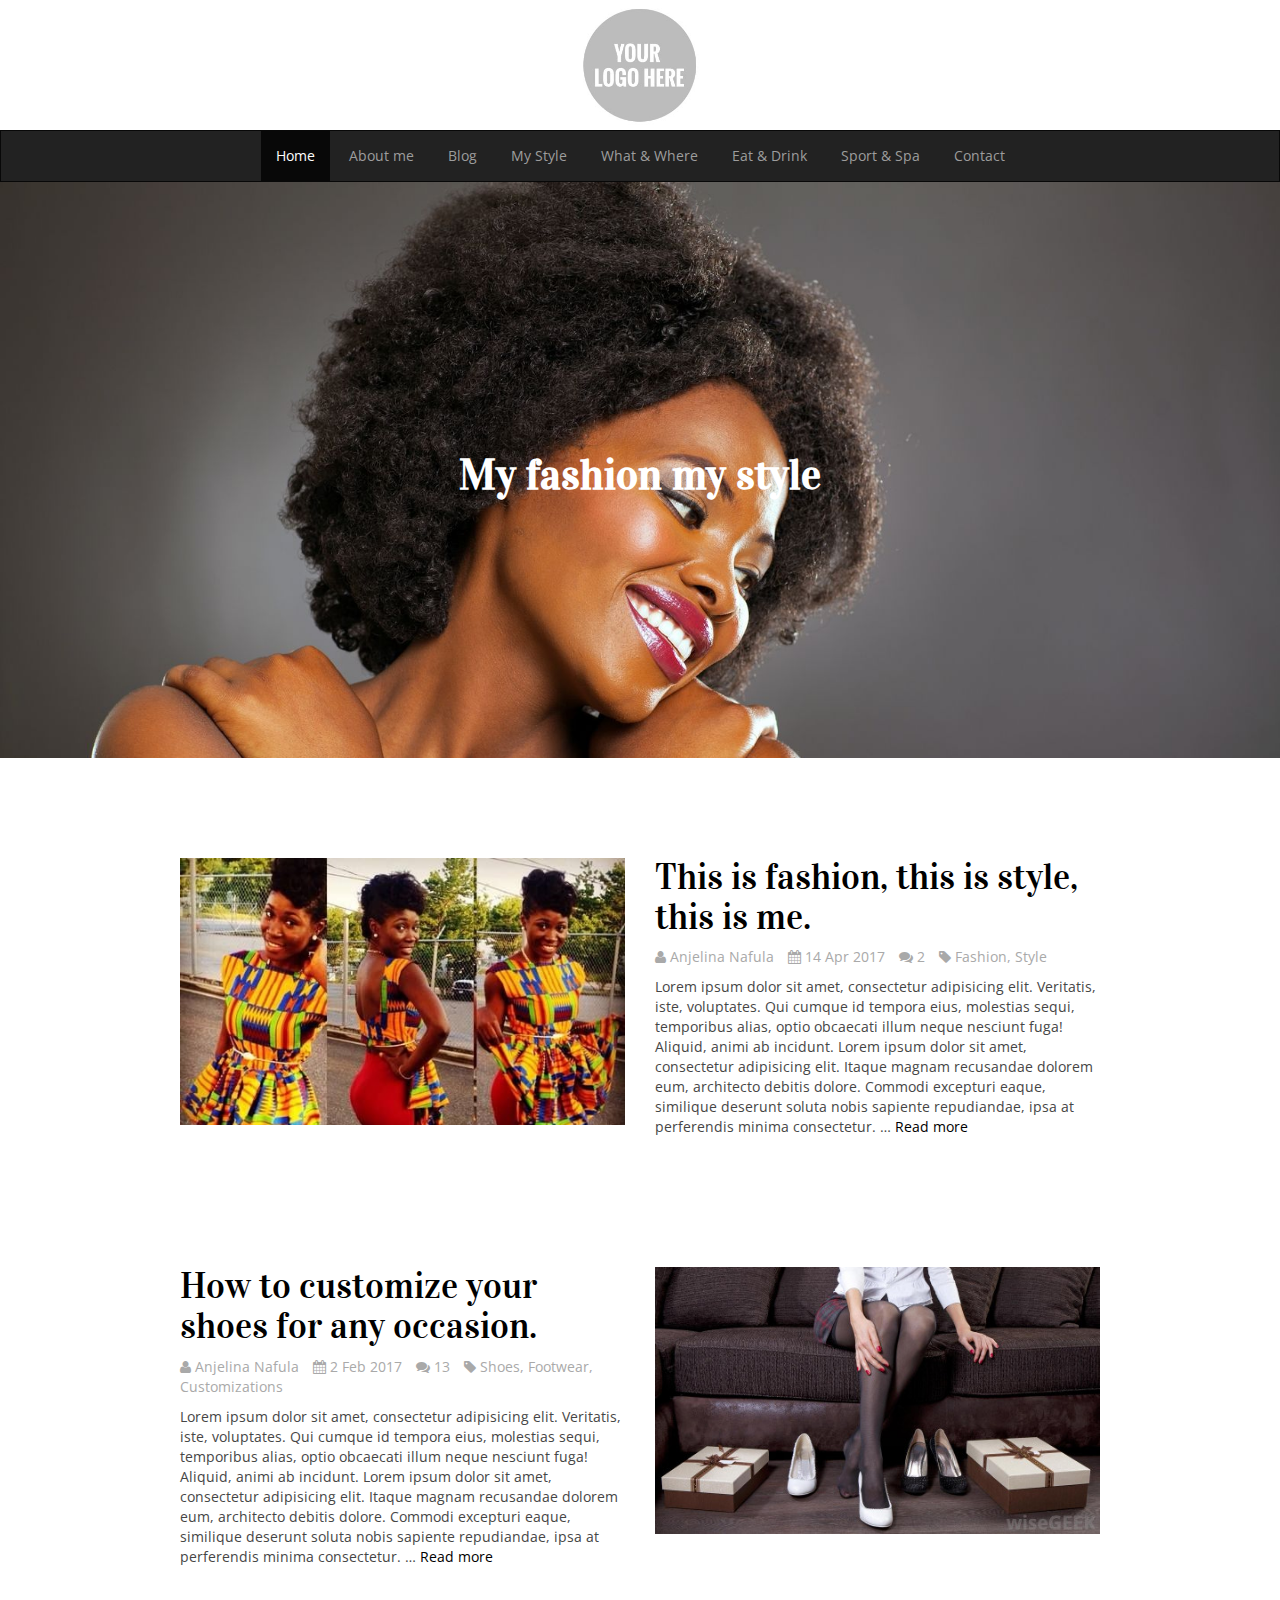
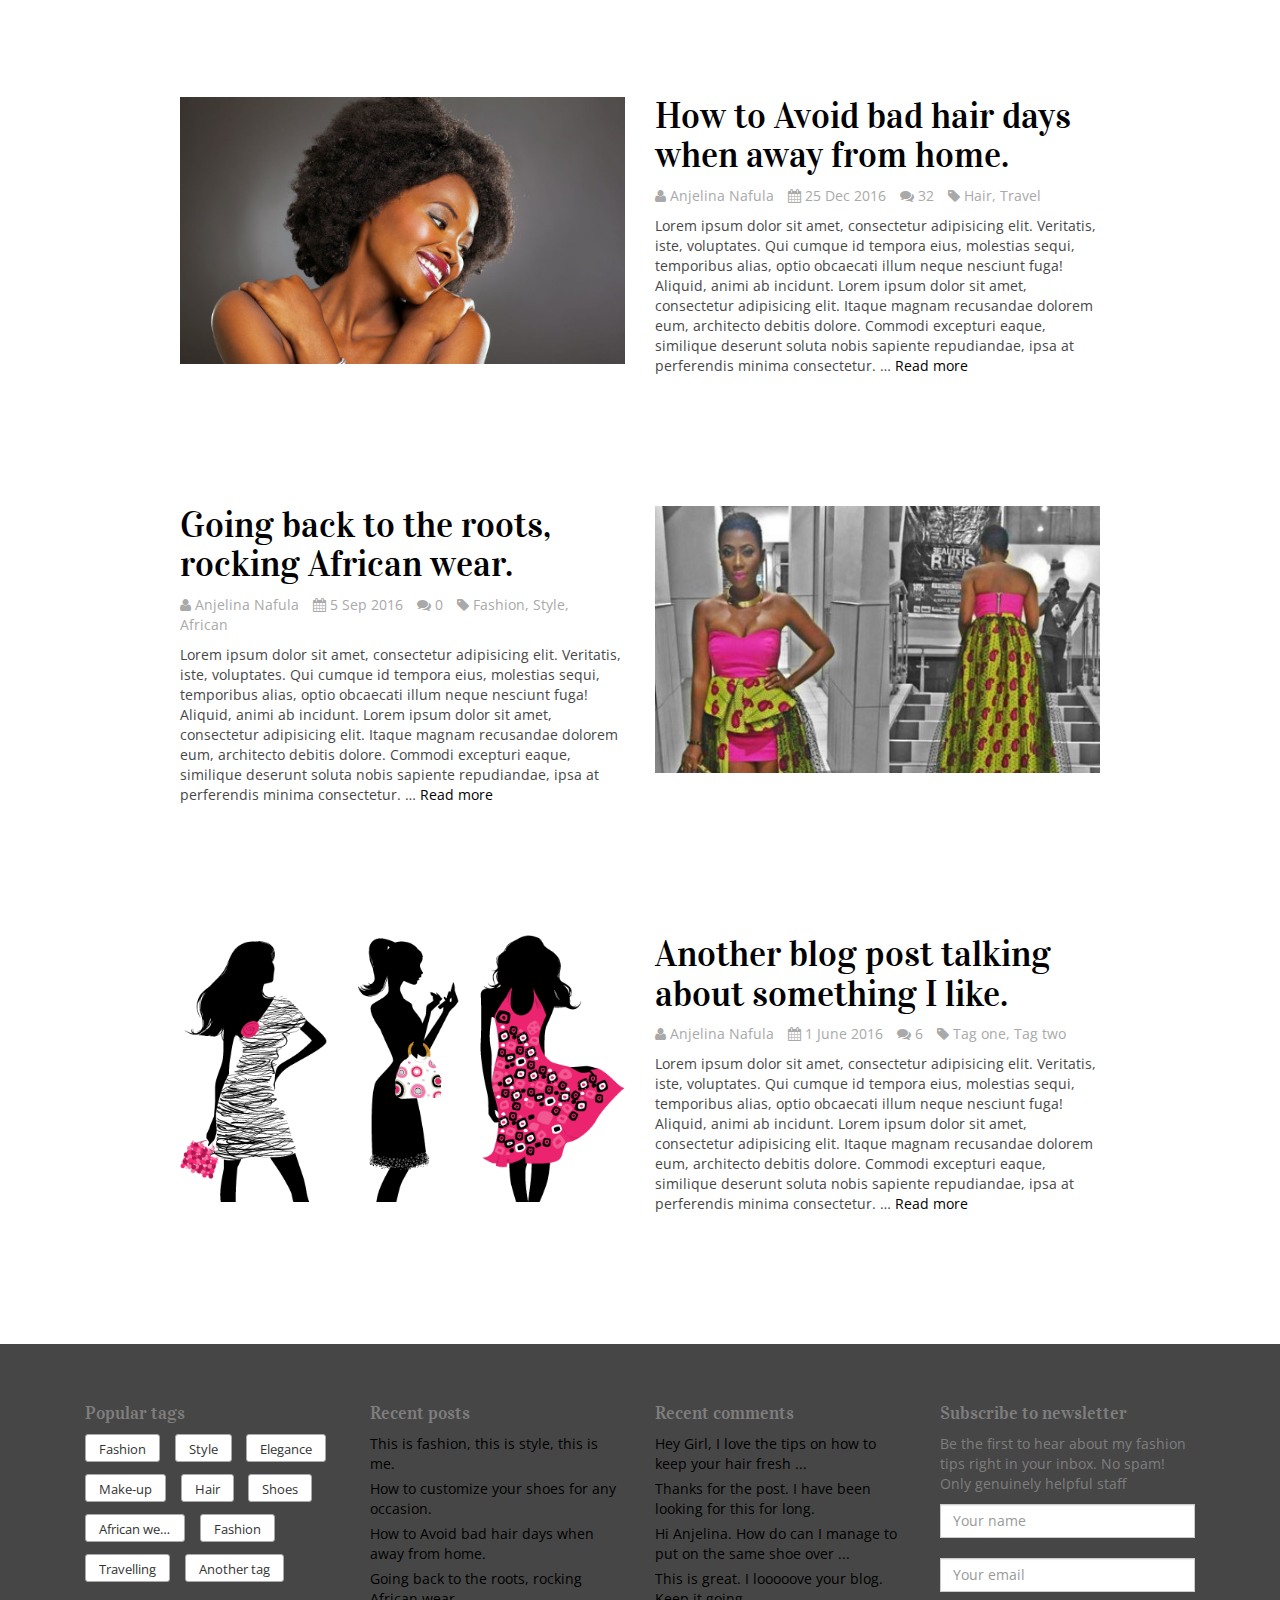
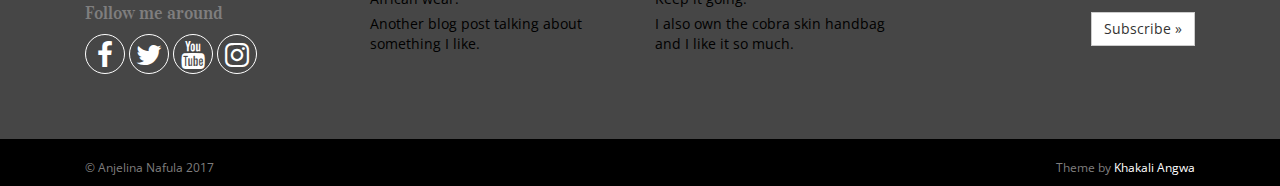
==== commit d01203ed: "Updated files" ====
--- a/index.html
+++ b/index.html
@@ -37,7 +37,7 @@
 		
 		<div class="container">
 			<div class="col-md-4 col-md-offset-4 text-center">
-				<a href="index.php"><img src="assets/images/yourlogohere.jpg" height="130"></a>
+				<a href="index.html"><img src="assets/images/yourlogohere.jpg" height="130"></a>
 			</div>
 		</div>
 		
@@ -60,15 +60,14 @@
 		    <!-- Collect the nav links, forms, and other content for toggling -->
 		    <div class="collapse navbar-collapse" id="bs-example-navbar-collapse-1">
 		      <ul class="nav navbar-nav">
-		        <li class="active"><a href="index.php">Home</a></li>
-		        <li><a href="about.php">About me</a></li>
-		        <li><a href="blog.php">Blog</a></li>
-		        <li><a href="page.php">My Style</a></li>
-		        <li><a href="page.php">What & Where</a></li>
-		        <li><a href="page.php">Eat & Drink</a></li>
-		        <li><a href="page.php">Sport & Spa</a></li>
-		        <li><a href="page.php">Travelling</a></li>
-		        <li><a href="contact.php">Contact</a></li>
+		        <li class="active"><a href="index.html">Home</a></li>
+		        <li><a href="about.html">About me</a></li>
+		        <li><a href="blog.html">Blog</a></li>
+		        <li><a href="#">My Style</a></li>
+		        <li><a href="#">What & Where</a></li>
+		        <li><a href="page.html">Eat & Drink</a></li>
+		        <li><a href="#">Sport & Spa</a></li>
+		        <li><a href="contact.html">Contact</a></li>
 		      </ul>
 		    </div><!-- /.navbar-collapse -->
 		  </div><!-- /.container-fluid -->
@@ -100,81 +99,81 @@
 
 				<div class="row post-excerpt">
 					<div class="col-md-6 post-thumbnail">
-						<a href="post.php"><img src="assets/images/2.jpg" class="img-responsive"></a>
-					</div>
-					<div class="col-md-6">
-						<h1><a href="post.php">This is fashion, this is style, this is me.</a></h1>
+						<a href="post.html"><img src="assets/images/2.jpg" class="img-responsive"></a>
+					</div>
+					<div class="col-md-6">
+						<h1><a href="post.html">This is fashion, this is style, this is me.</a></h1>
 						<span class="post-meta">
 							<span class="meta-entry"><i class="fa fa-user"></i> Anjelina Nafula</span>
 							<span class="meta-entry"><i class="fa fa-calendar"></i> 14 Apr 2017</span>
 							<span class="meta-entry"><i class="fa fa-comments"></i> 2</span>
 							<span class="meta-entry"><i class="fa fa-tag"></i> Fashion, Style</span>
 						</span>
-						<p>Lorem ipsum dolor sit amet, consectetur adipisicing elit. Veritatis, iste, voluptates. Qui cumque id tempora eius, molestias sequi, temporibus alias, optio obcaecati illum neque nesciunt fuga! Aliquid, animi ab incidunt. Lorem ipsum dolor sit amet, consectetur adipisicing elit. Itaque magnam recusandae dolorem eum, architecto debitis dolore. Commodi excepturi eaque, similique deserunt soluta nobis sapiente repudiandae, ipsa at perferendis minima consectetur. &hellip; <a href="post.php">Read more</a></p>
-					</div>
-				</div> <!-- end .post-excerpt -->
-				
-				<div class="row post-excerpt">
-					<div class="col-md-6">
-						<h1><a href="post.php">How to customize your shoes for any occasion.</a></h1>
+						<p>Lorem ipsum dolor sit amet, consectetur adipisicing elit. Veritatis, iste, voluptates. Qui cumque id tempora eius, molestias sequi, temporibus alias, optio obcaecati illum neque nesciunt fuga! Aliquid, animi ab incidunt. Lorem ipsum dolor sit amet, consectetur adipisicing elit. Itaque magnam recusandae dolorem eum, architecto debitis dolore. Commodi excepturi eaque, similique deserunt soluta nobis sapiente repudiandae, ipsa at perferendis minima consectetur. &hellip; <a href="post.html">Read more</a></p>
+					</div>
+				</div> <!-- end .post-excerpt -->
+				
+				<div class="row post-excerpt">
+					<div class="col-md-6">
+						<h1><a href="post.html">How to customize your shoes for any occasion.</a></h1>
 						<span class="post-meta">
 							<span class="meta-entry"><i class="fa fa-user"></i> Anjelina Nafula</span>
 							<span class="meta-entry"><i class="fa fa-calendar"></i> 2 Feb 2017</span>
 							<span class="meta-entry"><i class="fa fa-comments"></i> 13</span>
 							<span class="meta-entry"><i class="fa fa-tag"></i> Shoes, Footwear, Customizations</span>
 						</span>
-						<p>Lorem ipsum dolor sit amet, consectetur adipisicing elit. Veritatis, iste, voluptates. Qui cumque id tempora eius, molestias sequi, temporibus alias, optio obcaecati illum neque nesciunt fuga! Aliquid, animi ab incidunt. Lorem ipsum dolor sit amet, consectetur adipisicing elit. Itaque magnam recusandae dolorem eum, architecto debitis dolore. Commodi excepturi eaque, similique deserunt soluta nobis sapiente repudiandae, ipsa at perferendis minima consectetur. &hellip; <a href="post.php">Read more</a></p>
-					</div>
-					<div class="col-md-6 post-thumbnail">
-						<a href="post.php"><img src="assets/images/shoes.jpg" class="img-responsive"></a>
-					</div>
-				</div> <!-- end .post-excerpt -->
-				
-				<div class="row post-excerpt">
-					<div class="col-md-6 post-thumbnail">
-						<a href="post.php"><img src="assets/images/3.jpg" class="img-responsive"></a>
-					</div>
-					<div class="col-md-6">
-						<h1><a href="post.php">How to Avoid bad hair days when away from home.</a></h1>
+						<p>Lorem ipsum dolor sit amet, consectetur adipisicing elit. Veritatis, iste, voluptates. Qui cumque id tempora eius, molestias sequi, temporibus alias, optio obcaecati illum neque nesciunt fuga! Aliquid, animi ab incidunt. Lorem ipsum dolor sit amet, consectetur adipisicing elit. Itaque magnam recusandae dolorem eum, architecto debitis dolore. Commodi excepturi eaque, similique deserunt soluta nobis sapiente repudiandae, ipsa at perferendis minima consectetur. &hellip; <a href="post.html">Read more</a></p>
+					</div>
+					<div class="col-md-6 post-thumbnail">
+						<a href="post.html"><img src="assets/images/shoes.jpg" class="img-responsive"></a>
+					</div>
+				</div> <!-- end .post-excerpt -->
+				
+				<div class="row post-excerpt">
+					<div class="col-md-6 post-thumbnail">
+						<a href="post.html"><img src="assets/images/3.jpg" class="img-responsive"></a>
+					</div>
+					<div class="col-md-6">
+						<h1><a href="post.html">How to Avoid bad hair days when away from home.</a></h1>
 						<span class="post-meta">
 							<span class="meta-entry"><i class="fa fa-user"></i> Anjelina Nafula</span>
 							<span class="meta-entry"><i class="fa fa-calendar"></i> 25 Dec 2016</span>
 							<span class="meta-entry"><i class="fa fa-comments"></i> 32</span>
 							<span class="meta-entry"><i class="fa fa-tag"></i> Hair, Travel</span>
 						</span>
-						<p>Lorem ipsum dolor sit amet, consectetur adipisicing elit. Veritatis, iste, voluptates. Qui cumque id tempora eius, molestias sequi, temporibus alias, optio obcaecati illum neque nesciunt fuga! Aliquid, animi ab incidunt. Lorem ipsum dolor sit amet, consectetur adipisicing elit. Itaque magnam recusandae dolorem eum, architecto debitis dolore. Commodi excepturi eaque, similique deserunt soluta nobis sapiente repudiandae, ipsa at perferendis minima consectetur. &hellip; <a href="post.php">Read more</a></p>
-					</div>
-				</div> <!-- end .post-excerpt -->
-				
-				<div class="row post-excerpt">
-					<div class="col-md-6">
-						<h1><a href="post.php">Going back to the roots, rocking African wear.</a></h1>
+						<p>Lorem ipsum dolor sit amet, consectetur adipisicing elit. Veritatis, iste, voluptates. Qui cumque id tempora eius, molestias sequi, temporibus alias, optio obcaecati illum neque nesciunt fuga! Aliquid, animi ab incidunt. Lorem ipsum dolor sit amet, consectetur adipisicing elit. Itaque magnam recusandae dolorem eum, architecto debitis dolore. Commodi excepturi eaque, similique deserunt soluta nobis sapiente repudiandae, ipsa at perferendis minima consectetur. &hellip; <a href="post.html">Read more</a></p>
+					</div>
+				</div> <!-- end .post-excerpt -->
+				
+				<div class="row post-excerpt">
+					<div class="col-md-6">
+						<h1><a href="post.html">Going back to the roots, rocking African wear.</a></h1>
 						<span class="post-meta">
 							<span class="meta-entry"><i class="fa fa-user"></i> Anjelina Nafula</span>
 							<span class="meta-entry"><i class="fa fa-calendar"></i> 5 Sep 2016</span>
 							<span class="meta-entry"><i class="fa fa-comments"></i> 0</span>
 							<span class="meta-entry"><i class="fa fa-tag"></i> Fashion, Style, African</span>
 						</span>
-						<p>Lorem ipsum dolor sit amet, consectetur adipisicing elit. Veritatis, iste, voluptates. Qui cumque id tempora eius, molestias sequi, temporibus alias, optio obcaecati illum neque nesciunt fuga! Aliquid, animi ab incidunt. Lorem ipsum dolor sit amet, consectetur adipisicing elit. Itaque magnam recusandae dolorem eum, architecto debitis dolore. Commodi excepturi eaque, similique deserunt soluta nobis sapiente repudiandae, ipsa at perferendis minima consectetur. &hellip; <a href="post.php">Read more</a></p>
-					</div>
-					<div class="col-md-6 post-thumbnail">
-						<a href="post.php"><img src="assets/images/african-fashion.jpg" class="img-responsive"></a>
-					</div>
-				</div> <!-- end .post-excerpt -->
-				
-				<div class="row post-excerpt">
-					<div class="col-md-6 post-thumbnail">
-						<a href="post.php"><img src="assets/images/fashion.png" class="img-responsive"></a>
-					</div>
-					<div class="col-md-6">
-						<h1><a href="post.php">Another blog post talking about something I like.</a></h1>
+						<p>Lorem ipsum dolor sit amet, consectetur adipisicing elit. Veritatis, iste, voluptates. Qui cumque id tempora eius, molestias sequi, temporibus alias, optio obcaecati illum neque nesciunt fuga! Aliquid, animi ab incidunt. Lorem ipsum dolor sit amet, consectetur adipisicing elit. Itaque magnam recusandae dolorem eum, architecto debitis dolore. Commodi excepturi eaque, similique deserunt soluta nobis sapiente repudiandae, ipsa at perferendis minima consectetur. &hellip; <a href="post.html">Read more</a></p>
+					</div>
+					<div class="col-md-6 post-thumbnail">
+						<a href="post.html"><img src="assets/images/african-fashion.jpg" class="img-responsive"></a>
+					</div>
+				</div> <!-- end .post-excerpt -->
+				
+				<div class="row post-excerpt">
+					<div class="col-md-6 post-thumbnail">
+						<a href="post.html"><img src="assets/images/fashion.png" class="img-responsive"></a>
+					</div>
+					<div class="col-md-6">
+						<h1><a href="post.html">Another blog post talking about something I like.</a></h1>
 						<span class="post-meta">
 							<span class="meta-entry"><i class="fa fa-user"></i> Anjelina Nafula</span>
 							<span class="meta-entry"><i class="fa fa-calendar"></i> 1 June 2016</span>
 							<span class="meta-entry"><i class="fa fa-comments"></i> 6</span>
 							<span class="meta-entry"><i class="fa fa-tag"></i> Tag one, Tag two</span>
 						</span>
-						<p>Lorem ipsum dolor sit amet, consectetur adipisicing elit. Veritatis, iste, voluptates. Qui cumque id tempora eius, molestias sequi, temporibus alias, optio obcaecati illum neque nesciunt fuga! Aliquid, animi ab incidunt. Lorem ipsum dolor sit amet, consectetur adipisicing elit. Itaque magnam recusandae dolorem eum, architecto debitis dolore. Commodi excepturi eaque, similique deserunt soluta nobis sapiente repudiandae, ipsa at perferendis minima consectetur. &hellip; <a href="post.php">Read more</a></p>
+						<p>Lorem ipsum dolor sit amet, consectetur adipisicing elit. Veritatis, iste, voluptates. Qui cumque id tempora eius, molestias sequi, temporibus alias, optio obcaecati illum neque nesciunt fuga! Aliquid, animi ab incidunt. Lorem ipsum dolor sit amet, consectetur adipisicing elit. Itaque magnam recusandae dolorem eum, architecto debitis dolore. Commodi excepturi eaque, similique deserunt soluta nobis sapiente repudiandae, ipsa at perferendis minima consectetur. &hellip; <a href="post.html">Read more</a></p>
 					</div>
 				</div> <!-- end .post-excerpt -->
 				
@@ -225,21 +224,21 @@
 				<div class="col-md-3">
 					<h4>Recent posts</h4>
 					<ul>
-						<li><a href="post.php">This is fashion, this is style, this is me.</a></li>
-						<li><a href="post.php">How to customize your shoes for any occasion.</a></li>
-						<li><a href="post.php">How to Avoid bad hair days when away from home.</a></li>
-						<li><a href="post.php">Going back to the roots, rocking African wear.</a></li>
-						<li><a href="post.php">Another blog post talking about something I like.</a></li>
+						<li><a href="post.html">This is fashion, this is style, this is me.</a></li>
+						<li><a href="post.html">How to customize your shoes for any occasion.</a></li>
+						<li><a href="post.html">How to Avoid bad hair days when away from home.</a></li>
+						<li><a href="post.html">Going back to the roots, rocking African wear.</a></li>
+						<li><a href="post.html">Another blog post talking about something I like.</a></li>
 					</ul>
 				</div>
 				<div class="col-md-3">
 					<h4>Recent comments</h4>
 					<ul>
-						<li><a href="post.php">Hey Girl, I love the tips on how to keep your hair fresh ...</a></li>
-						<li><a href="post.php">Thanks for the post. I have been looking for this for long.</a></li>
-						<li><a href="post.php">Hi Anjelina. How do can I manage to put on the same shoe over ...</a></li>
-						<li><a href="post.php">This is great. I looooove your blog. Keep it going.</a></li>
-						<li><a href="post.php">I also own the cobra skin handbag and I like it so much.</a></li>
+						<li><a href="post.html">Hey Girl, I love the tips on how to keep your hair fresh ...</a></li>
+						<li><a href="post.html">Thanks for the post. I have been looking for this for long.</a></li>
+						<li><a href="post.html">Hi Anjelina. How do can I manage to put on the same shoe over ...</a></li>
+						<li><a href="post.html">This is great. I looooove your blog. Keep it going.</a></li>
+						<li><a href="post.html">I also own the cobra skin handbag and I like it so much.</a></li>
 					</ul>
 				</div>
 				<div class="col-md-3">
